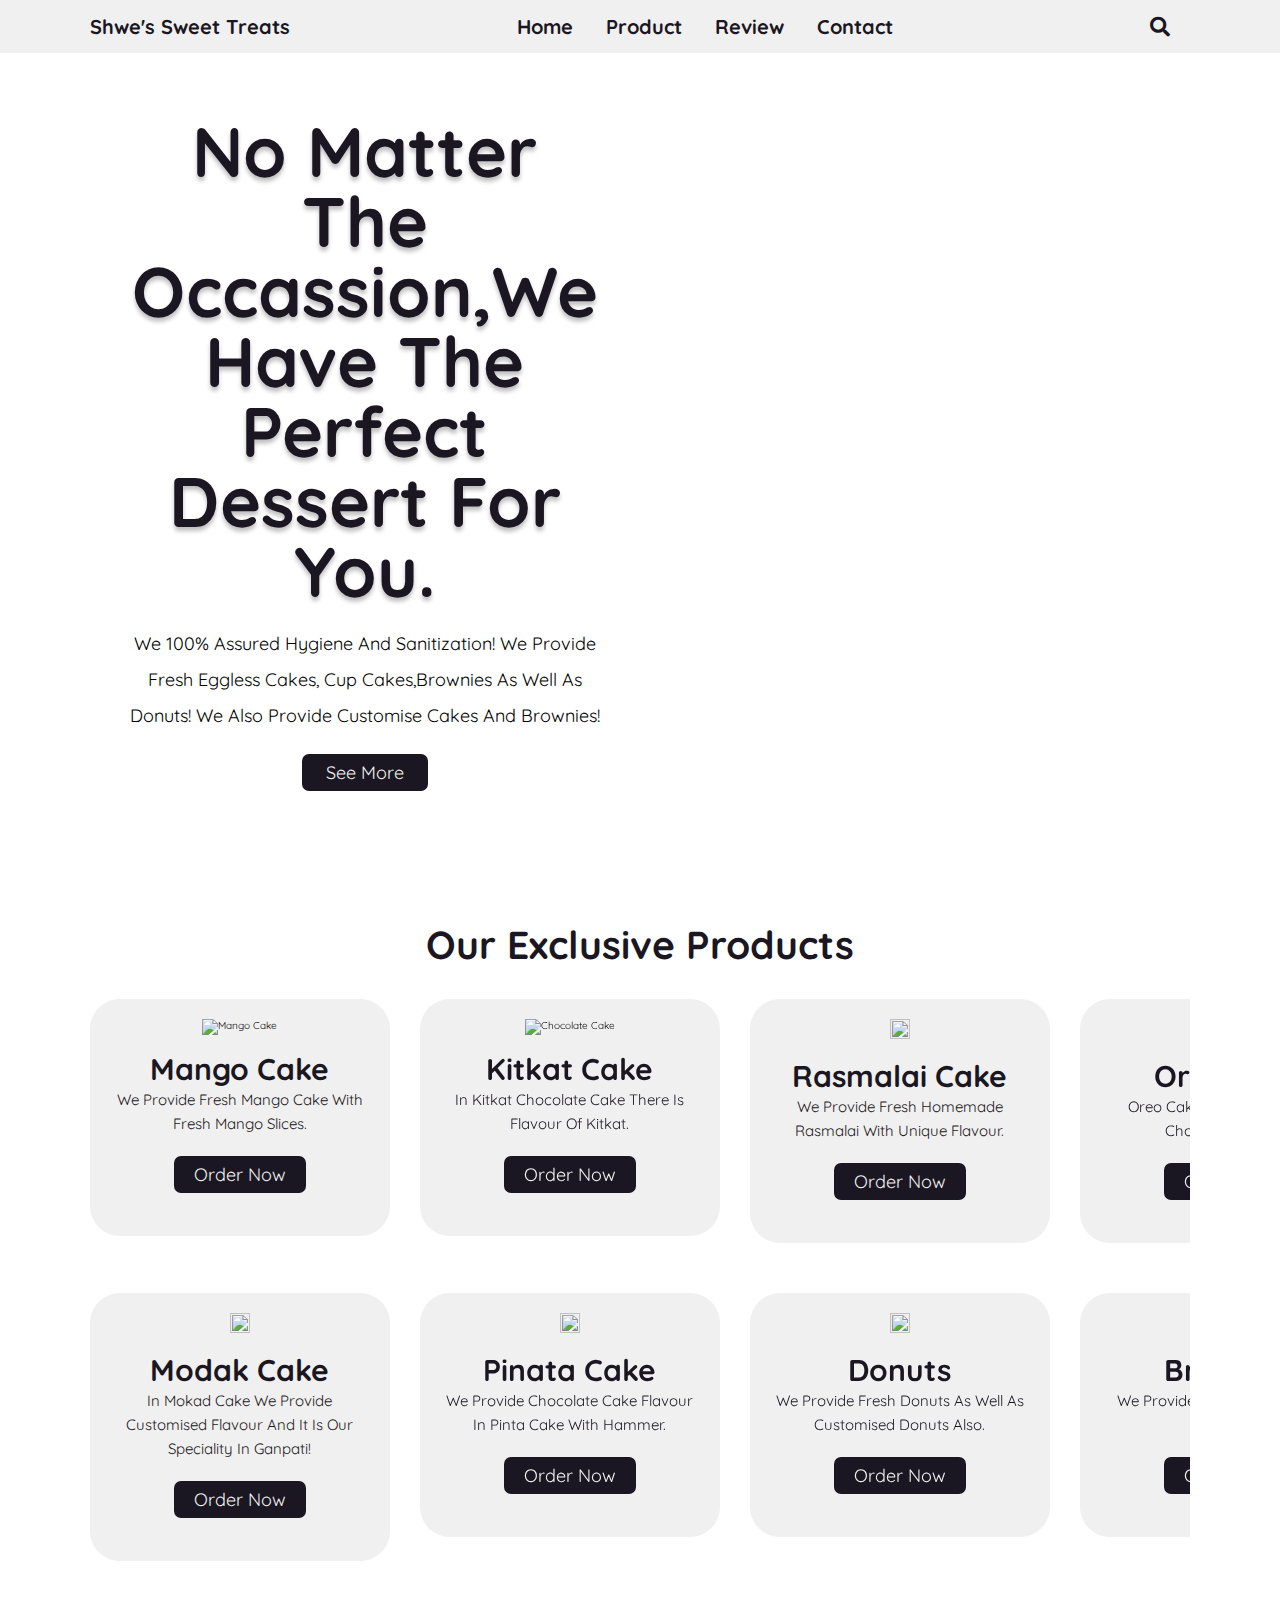
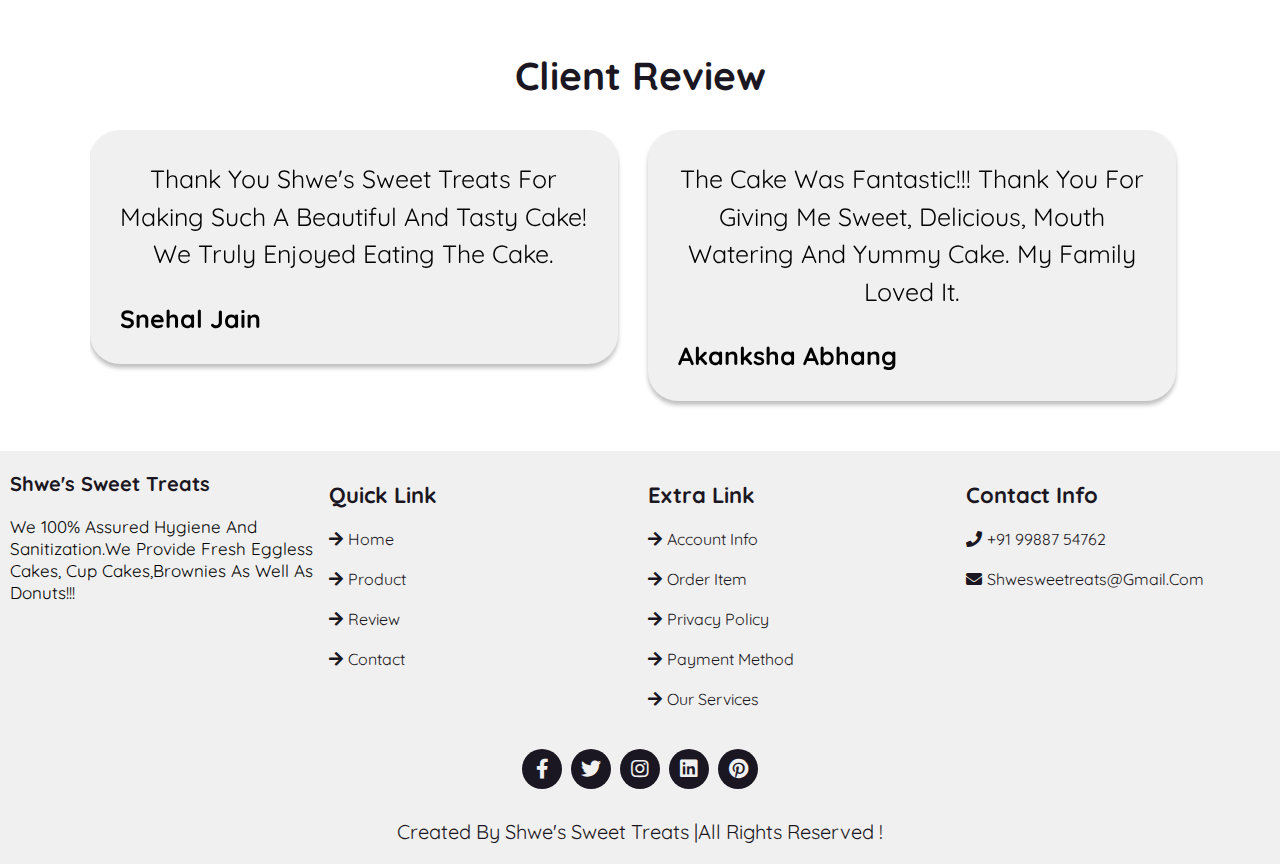
==== index.html @ 71a5730a "Add files via upload" ====
<!DOCTYPE html>
<html lang="en">
  <head>
    <meta charset="UTF-8" />
    <meta http-equiv="X-UA-Compatible" content="IE=edge" />
    <meta name="viewport" content="width=device-width, initial-scale=1.0" />
    <title>Shwe's Sweet Treats</title>

    <!-- swiper link  -->
    <link
      rel="stylesheet"
      href="https://unpkg.com/swiper/swiper-bundle.min.css"
    />

    <!-- cdn icon link  -->
    <link
      rel="stylesheet"
      href="https://cdnjs.cloudflare.com/ajax/libs/font-awesome/5.15.4/css/all.min.css"
    />
    <!-- custom css file  -->
    <link rel="stylesheet" href="style.css" />
  </head>

  <body>
    <!-- header section start here  -->
    <header class="header">
      <div class="logoContent">
        <a href="#" class="logo"><img src="images/cake_Logo.jpg" alt="" /></a>
        <h1 class="logoName">Shwe's Sweet Treats</h1>
      </div>

      <nav class="navbar">
        <a href="#home">home</a>
        <a href="#product">product</a>
        <a href="#review">review</a>
        <a href="#contact">contact</a>
      </nav>

      <div class="icon">
        <i class="fas fa-search" id="search"></i>
        <i class="fas fa-bars" id="menu-bar"></i>
      </div>

      <div class="search">
        <input type="search" placeholder="search..." />
      </div>
    </header>
    <!-- header section end here  -->

    <!-- home section start here  -->
    <section class="home" id="home">
      <div class="homeContent">
        <h2>No matter the occassion,we have the perfect dessert for you.</h2>
        <p>
          We 100% assured hygiene and sanitization! We provide fresh eggless
          cakes, Cup cakes,Brownies as well as donuts! We also provide customise
          Cakes and Brownies!
        </p>
        <div class="home-btn">
          <a href="#"><button>see more</button></a>
        </div>
      </div>
    </section>

    <!-- home section end here  -->

    <!-- product section start here  -->
    <section class="product" id="product">
      <div class="heading">
        <h2>Our Exclusive Products</h2>
      </div>
      <div class="swiper product-row">
        <div class="swiper-wrapper">
          <div class="swiper-slide box">
            <div class="img">
              <img src="images/cake1.jpg" alt="Mango cake" />
            </div>
            <div class="product-content">
              <h3>Mango cake</h3>
              <p>
                we provide fresh mango cake with fresh mango slices.
              </p>
              <div class="orderNow">
                <button>Order Now</button>
              </div>
            </div>
          </div>
          <div class="swiper-slide box">
            <div class="img">
              <img src="images/cake2.jpg" alt="Chocolate cake" />
            </div>
            <div class="product-content">
              <h3>Kitkat Cake</h3>
              <p>
                In Kitkat Chocolate cake there is flavour of Kitkat.
              </p>
              <div class="orderNow">
                <button>Order Now</button>
              </div>
            </div>
          </div>
          <div class="swiper-slide box">
            <div class="img">
              <img src="images/cake3.jpg" alt="" />
            </div>
            <div class="product-content">
              <h3>Rasmalai Cake</h3>
              <p>
                We provide fresh homemade rasmalai with unique flavour.
              </p>
              <div class="orderNow">
                <button>Order Now</button>
              </div>
            </div>
          </div>
          <div class="swiper-slide box">
            <div class="img">
              <img src="images/cake4.jpg" alt="" />
            </div>
            <div class="product-content">
              <h3>Oreo Cake</h3>
              <p>
                Oreo Cake have unique Oreo Chocolate flavour!
              </p>
              <div class="orderNow">
                <button>Order Now</button>
              </div>
            </div>
          </div>
        </div>
        <div class="swiper-pagination"></div>
      </div>
      <div class="swiper product-row">
        <div class="swiper-wrapper">
          <div class="swiper-slide box">
            <div class="img">
              <img src="images/cake5.jpg" alt="" />
            </div>
            <div class="product-content">
              <h3>Modak Cake</h3>
              <p>
                In mokad cake we provide customised flavour and it is our
                speciality in ganpati!
              </p>
              <div class="orderNow">
                <button>Order Now</button>
              </div>
            </div>
          </div>
          <div class="swiper-slide box">
            <div class="img">
              <img src="images/cake6.jpg" alt="" />
            </div>
            <div class="product-content">
              <h3>Pinata Cake</h3>
              <p>
                We provide Chocolate cake flavour in pinta cake with hammer.
              </p>
              <div class="orderNow">
                <button>Order Now</button>
              </div>
            </div>
          </div>
          <div class="swiper-slide box">
            <div class="img">
              <img src="images/cake7.jpg" alt="" />
            </div>
            <div class="product-content">
              <h3>Donuts</h3>
              <p>
                We provide fresh donuts as well as customised donuts also.
              </p>
              <div class="orderNow">
                <button>Order Now</button>
              </div>
            </div>
          </div>
          <div class="swiper-slide box">
            <div class="img">
              <img src="images/cake8.jpg" alt="" />
            </div>
            <div class="product-content">
              <h3>Brownies</h3>
              <p>
                We provide all types of flavours Brownies.
              </p>
              <div class="orderNow">
                <button>Order Now</button>
              </div>
            </div>
          </div>
        </div>
        <div class="swiper-pagination"></div>
      </div>
    </section>

    <!-- product section end here  -->

    <!-- review section start here  -->
    <section class="review" id="review">
      <div class="heading">
        <h2>client review</h2>
      </div>

      <div class="swiper review-row">
        <div class="swiper-wrapper">
          <div class="swiper-slide box">
            <div class="client-review">
              <p>
                Thank you Shwe's Sweet Treats for making such a beautiful and
                tasty cake! We truly enjoyed eating the cake.
              </p>
            </div>
            <div class="client-info">
              <div class="clientDetailed">
                <h3>Snehal Jain</h3>
              </div>
            </div>
          </div>
          <div class="swiper-slide box">
            <div class="client-review">
              <p>
                The cake was fantastic!!! Thank you for giving me sweet,
                delicious, mouth watering and yummy cake. My family loved it.
              </p>
            </div>
            <div class="client-info">
              <div class="clientDetailed">
                <h3>Akanksha Abhang</h3>
              </div>
            </div>
          </div>
          <div class="swiper-pagination"></div>
        </div>
      </div>
    </section>
    <!-- review section ends here  -->

    <!-- footer section start here  -->

    <footer class="footer" id="contact">
      <div class="box-container">
        <div class="mainBox">
          <div class="content">
            <a href="#"><img src="images/cake_Logo.jpg" alt="" /></a>
            <h1 class="logoName">Shwe's Sweet Treats</h1>
          </div>

          <p>
            We 100% assured hygiene and sanitization.We provide fresh eggless
            cakes, Cup cakes,Brownies as well as donuts!!!
          </p>
        </div>
        <div class="box">
          <h3>Quick link</h3>
          <a href="#"> <i class="fas fa-arrow-right"></i>Home</a>
          <a href="#"> <i class="fas fa-arrow-right"></i>product</a>
          <a href="#"> <i class="fas fa-arrow-right"></i>review</a>
          <a href="#"> <i class="fas fa-arrow-right"></i>contact</a>
        </div>
        <div class="box">
          <h3>Extra link</h3>
          <a href="#"> <i class="fas fa-arrow-right"></i>Account info</a>
          <a href="#"> <i class="fas fa-arrow-right"></i>order item</a>
          <a href="#"> <i class="fas fa-arrow-right"></i>privacy policy</a>
          <a href="#"> <i class="fas fa-arrow-right"></i>payment method</a>
          <a href="#"> <i class="fas fa-arrow-right"></i>our services</a>
        </div>
        <div class="box">
          <h3>Contact Info</h3>
          <a href="#"> <i class="fas fa-phone"></i>+91 99887 54762</a>
          <a href="#">
            <i class="fas fa-envelope"></i>shwesweetreats@gmail.com</a
          >
        </div>
      </div>
      <div class="share">
        <a href="#" class="fab fa-facebook-f"></a>
        <a href="#" class="fab fa-twitter"></a>
        <a href="#" class="fab fa-instagram"></a>
        <a href="#" class="fab fa-linkedin"></a>
        <a href="#" class="fab fa-pinterest"></a>
      </div>
      <div class="credit">
        created by <span>Shwe's Sweet Treats </span> |all rights reserved !
      </div>
    </footer>
  </body>
</html>
---- style.css ----
@import url("https://fonts.googleapis.com/css2?family=Quicksand:wght@300;400;500;600;700&display=swap");

:root {
  --black: #1b1722;
  --white: #f0f0f0;
  --box-shadow: 0px 4px 4px rgba(0, 0, 0, 0.25);
}
* {
  font-family: "Quicksand", sans-serif;
  margin: 0;
  padding: 0;
  box-sizing: border-box;
  outline: none;
  border: none;
  text-decoration: none;
  text-transform: capitalize;
  transition: 0.2s linear;
}
html {
  font-size: 62.5%;
  overflow-x: hidden;
  scroll-padding-top: 7rem;
  scroll-behavior: smooth;
}
html::-webkit-scrollbar {
  width: 0.8rem;
}
html::-webkit-scrollbar-track {
  background: transparent;
}
html::-webkit-scrollbar-thumb {
  background-color: var(--white);
  border-radius: 5rem;
}

.header {
  top: 0;
  right: 0;
  left: 0;
  background-color: var(--white);
  display: flex;
  align-items: center;
  justify-content: space-between;
  position: fixed;
  padding: 1.4rem 7%;
  z-index: 999;
}
.header .logoContent {
  display: flex;
  align-items: center;
}
.header .logoContent .logo img {
  height: 4rem;
}
.header .logoContent .logoName {
  color: var(--black);
  font-size: 2rem;
  font-weight: bolder;
}

.header .navbar a {
  font-size: 2rem;
  margin-right: 3rem;
  color: var(--black);
  font-weight: bold;
}
.header .navbar a:hover {
  border-bottom: 0.1rem solid var(--black);
  padding-bottom: 0.4rem;
}
.header .icon i {
  font-size: 2rem;
  margin-right: 2rem;
  color: var(--black);
  cursor: pointer;
}

.header .search {
  display: none;
  top: 100%;
  margin: 1.5rem 7%;
  background-color: transparent;
  width: 50%;
  right: 0;
  height: 5rem;
  position: absolute;
}
.header .search input {
  width: 100%;
  height: 100%;
  font-size: 1.5rem;
  background-color: var(--white);
  color: var(--black);
  margin-right: 7%;
  border-radius: 1rem;
  padding: 0.5rem 1rem;
  box-shadow: var(--box-shadow);
}
.header .search.active {
  display: inline-block;
}
#menu-bar {
  display: none;
}

.home {
  min-height: 100vh;
  display: flex;
  align-items: center;
  background: url(images/dark.png) no-repeat;
  background-size: cover;
  background-position: center center;
}
.home .homeContent {
  width: 50%;
  float: left;
  text-align: center;
  padding: 4rem;
}
.home .homeContent h2 {
  font-size: 7rem;
  font-weight: bolder;
  margin-bottom: 2rem;
  line-height: 7rem;
  color: var(--black);
  text-shadow: var(--box-shadow);
}
.home .homeContent p {
  font-size: 1.8rem;
  line-height: 2;
  margin-bottom: 2rem;
}
.home .homeContent .home-btn {
  height: 3rem;
}
.home .homeContent .home-btn button {
  font-size: 1.8rem;
  background-color: var(--black);
  color: var(--white);
  border-radius: 0.7rem;
  padding: 0.7rem 2.4rem;
  cursor: pointer;
}
.home .homeContent .home-btn button:hover {
  font-size: 2rem;
}
section {
  padding: 2rem 7%;
}
.heading {
  text-align: center;
  font-size: 2.6rem;
  margin-bottom: 3rem;
  color: var(--black);
}

.product .product-row {
  margin-bottom: 5rem;
  display: flex;
  align-items: center;
}
.product .product-row .box {
  display: flex;
  flex-direction: column;
  width: 30rem;
  background-color: var(--white);
  align-items: center;
  text-align: center;
  padding: 2rem;
  gap: 1.5rem;
  border-radius: 3rem;
  margin-right: 3rem;
}
.product .product-row .img img {
  height: 100%;
  width: 100%;
}
.product .product-row .img img:hover {
  transform: scale(1.1);
}
.product .product-row .content {
  margin-bottom: 3rem;
}
.product .product-row .product-content h3 {
  font-size: 3rem;
  color: var(--black);
}
.product .product-row .product-content p {
  font-size: 1.5rem;
  line-height: 1.6;
  color: var(--black);
}
.product .product-row .product-content .orderNow {
  height: 3rem;
  margin-top: 2rem;
  margin-bottom: 3rem;
}
.product .product-row .product-content .orderNow button {
  font-size: 1.8rem;
  background-color: var(--black);
  color: var(--white);
  border-radius: 0.7rem;
  padding: 0.7rem 2rem;
  cursor: pointer;
}
.product .product-row .product-content .orderNow button:hover {
  font-size: 2rem;
}

.review .review-row {
  display: flex;
  flex-direction: column;
  align-items: center;
}
.review .review-row .box {
  width: 48%;
  margin-right: 3rem;
  margin-bottom: 3rem;
  padding: 3rem;
  border-radius: 3rem;
  background-color: var(--white);
  box-shadow: var(--box-shadow);
}

.review .review-row .box .client-review {
  margin-bottom: 3rem;
}
.review .review-row .box .client-review p {
  text-align: center;
  font-size: 2.5rem;
  line-height: 1.5;
}
.review .review-row .box .client-info {
  display: flex;
  align-items: center;
}
.review .review-row .box .client-info .img {
  padding-right: 3rem;
}
.review .review-row .box .client-info .img img {
  width: 7rem;
  height: 7rem;
  clip-path: circle(50% at 50% 50%);
}

.review .review-row .box .client-info .clientDetailed h3 {
  font-size: 2.5rem;
}
.review .review-row .box .client-info .clientDetailed p {
  font-size: 1.5rem;
}

.footer {
  background-color: var(--white);
  background-size: cover;
  background-position: center center;
}
.footer .box-container {
  display: grid;
  grid-template-columns: repeat(auto-fit, minmax(25rem, 1fr));
  gap: 1.5rem;
  padding: 2rem 1rem;
}
.footer .box-container .mainBox .content {
  display: flex;
  align-items: center;
  margin-bottom: 2rem;
}
.footer .box-container .mainBox .content h1 {
  font-size: 2rem;
  color: var(--black);
}
.footer .box-container .mainBox p {
  font-size: 1.7rem;
  line-height: 1.3;
  margin-bottom: 2rem;
}
.footer .box-container .box h3 {
  font-size: 2.2rem;
  color: var(--black);
  padding: 1rem 0;
}
.footer .box-container .box a {
  display: block;
  font-size: 1.6rem;
  color: var(--black);
  padding: 1rem 0;
}
.footer .box-container .box a i {
  padding-right: 0.5rem;
  color: var(--black);
}
.footer .box-container .box a:hover i {
  padding-right: 2rem;
}

.footer .share {
  padding: 1rem 0;
  text-align: center;
}
.footer .share a {
  height: 4rem;
  width: 4rem;
  line-height: 4rem;
  font-size: 2rem;
  color: var(--white);
  background: var(--black);
  margin: 0 0.3rem;
  border-radius: 50%;
}
.footer .share a:hover {
  background: var(--white);
  color: var(--black);
}
.footer .credit {
  font-size: 2rem;
  margin-top: 2rem;
  padding-bottom: 2rem;
  color: var(--black);
  text-align: center;
}

.swiper-pagination-bullet {
  background-color: var(--black);
}
.swiper-button-next {
  color: var(--black);
}
.swiper-button-prev {
  color: var(--black);
}

/* media queries for web responsive */

@media (max-width: 991px) {
  html {
    font-size: 55%;
  }
  .header {
    padding: 1.3rem 3rem;
  }
  .home .homeContent {
    margin-left: 0;
    width: 80%;
  }
}

@media (max-width: 768px) {
  #menu-bar {
    display: inline-block;
  }
  .header .navbar {
    position: absolute;
    top: 100%;
    right: -100%;
    width: 25rem;
    background-color: var(--white);
    height: 80vh;
  }
  .header .navbar.active {
    right: 0;
  }
  .header .navbar a {
    display: block;
    font-size: 2rem;
    color: black;
    margin: 1.5rem;
  }

  .home .homeContent {
    margin-left: 0;
    width: 90%;
  }
}

@media (max-width: 600px) {
  html {
    font-size: 50%;
  }
}
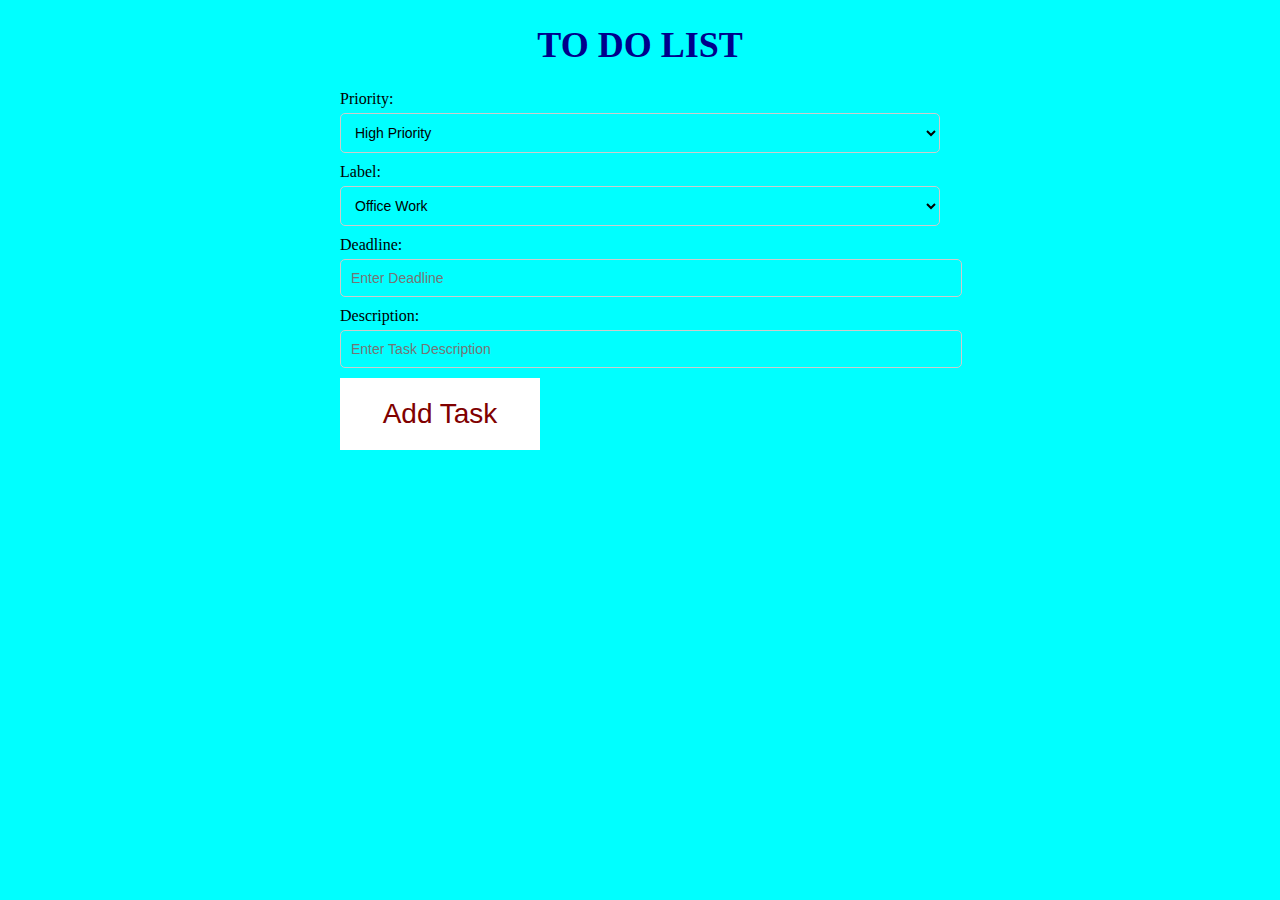
==== commit 6fab28b4: "Add files via upload" ====
--- a/index.html
+++ b/index.html
@@ -1,289 +1,39 @@
 <!DOCTYPE html>
-<html lang="en">
-  <head>
-    <meta charset="UTF-8" />
-    <meta http-equiv="X-UA-Compatible" content="IE=edge" />
-    <meta name="viewport" content="width=device-width, initial-scale=1.0" />
-    <title>Shwe's Sweet Treats</title>
+<html>
+<head>
+    <title>TO DO LIST</title>
+    <link rel="stylesheet" href="styles.css">
 
-    <!-- swiper link  -->
-    <link
-      rel="stylesheet"
-      href="https://unpkg.com/swiper/swiper-bundle.min.css"
-    />
+</head>
+<body>
+    <div class="container">
+        <h1 class="text">TO DO LIST</h1>
+        <form id="taskForm">
+            <label for="priority">Priority:</label>
+            <select name="priority" id="priority">
+                <option value="High Priority">High Priority</option>
+                <option value="Medium Priority">Medium Priority</option>
+                <option value="Low Priority">Low Priority</option>
+            </select>
 
-    <!-- cdn icon link  -->
-    <link
-      rel="stylesheet"
-      href="https://cdnjs.cloudflare.com/ajax/libs/font-awesome/5.15.4/css/all.min.css"
-    />
-    <!-- custom css file  -->
-    <link rel="stylesheet" href="style.css" />
-  </head>
+            <label for="label">Label:</label>
+            <select name="label" id="label">
+                <option value="Office Work">Office Work</option>
+                <option value="Home">Home</option>
+                <option value="Personal Work">Personal Work</option>
+                <option value="Study">Study</option>
+            </select>
 
-  <body>
-    <!-- header section start here  -->
-    <header class="header">
-      <div class="logoContent">
-        <a href="#" class="logo"><img src="images/cake_Logo.jpg" alt="" /></a>
-        <h1 class="logoName">Shwe's Sweet Treats</h1>
-      </div>
+            <label for="deadline">Deadline:</label>
+            <input type="text" id="deadline" name="deadline" placeholder="Enter Deadline">
 
-      <nav class="navbar">
-        <a href="#home">home</a>
-        <a href="#product">product</a>
-        <a href="#review">review</a>
-        <a href="#contact">contact</a>
-      </nav>
+            <label for="description">Description:</label>
+            <input type="text" id="description" name="description" placeholder="Enter Task Description">
 
-      <div class="icon">
-        <i class="fas fa-search" id="search"></i>
-        <i class="fas fa-bars" id="menu-bar"></i>
-      </div>
-
-      <div class="search">
-        <input type="search" placeholder="search..." />
-      </div>
-    </header>
-    <!-- header section end here  -->
-
-    <!-- home section start here  -->
-    <section class="home" id="home">
-      <div class="homeContent">
-        <h2>No matter the occassion,we have the perfect dessert for you.</h2>
-        <p>
-          We 100% assured hygiene and sanitization! We provide fresh eggless
-          cakes, Cup cakes,Brownies as well as donuts! We also provide customise
-          Cakes and Brownies!
-        </p>
-        <div class="home-btn">
-          <a href="#"><button>see more</button></a>
-        </div>
-      </div>
-    </section>
-
-    <!-- home section end here  -->
-
-    <!-- product section start here  -->
-    <section class="product" id="product">
-      <div class="heading">
-        <h2>Our Exclusive Products</h2>
-      </div>
-      <div class="swiper product-row">
-        <div class="swiper-wrapper">
-          <div class="swiper-slide box">
-            <div class="img">
-              <img src="images/cake1.jpg" alt="Mango cake" />
-            </div>
-            <div class="product-content">
-              <h3>Mango cake</h3>
-              <p>
-                we provide fresh mango cake with fresh mango slices.
-              </p>
-              <div class="orderNow">
-                <button>Order Now</button>
-              </div>
-            </div>
-          </div>
-          <div class="swiper-slide box">
-            <div class="img">
-              <img src="images/cake2.jpg" alt="Chocolate cake" />
-            </div>
-            <div class="product-content">
-              <h3>Kitkat Cake</h3>
-              <p>
-                In Kitkat Chocolate cake there is flavour of Kitkat.
-              </p>
-              <div class="orderNow">
-                <button>Order Now</button>
-              </div>
-            </div>
-          </div>
-          <div class="swiper-slide box">
-            <div class="img">
-              <img src="images/cake3.jpg" alt="" />
-            </div>
-            <div class="product-content">
-              <h3>Rasmalai Cake</h3>
-              <p>
-                We provide fresh homemade rasmalai with unique flavour.
-              </p>
-              <div class="orderNow">
-                <button>Order Now</button>
-              </div>
-            </div>
-          </div>
-          <div class="swiper-slide box">
-            <div class="img">
-              <img src="images/cake4.jpg" alt="" />
-            </div>
-            <div class="product-content">
-              <h3>Oreo Cake</h3>
-              <p>
-                Oreo Cake have unique Oreo Chocolate flavour!
-              </p>
-              <div class="orderNow">
-                <button>Order Now</button>
-              </div>
-            </div>
-          </div>
-        </div>
-        <div class="swiper-pagination"></div>
-      </div>
-      <div class="swiper product-row">
-        <div class="swiper-wrapper">
-          <div class="swiper-slide box">
-            <div class="img">
-              <img src="images/cake5.jpg" alt="" />
-            </div>
-            <div class="product-content">
-              <h3>Modak Cake</h3>
-              <p>
-                In mokad cake we provide customised flavour and it is our
-                speciality in ganpati!
-              </p>
-              <div class="orderNow">
-                <button>Order Now</button>
-              </div>
-            </div>
-          </div>
-          <div class="swiper-slide box">
-            <div class="img">
-              <img src="images/cake6.jpg" alt="" />
-            </div>
-            <div class="product-content">
-              <h3>Pinata Cake</h3>
-              <p>
-                We provide Chocolate cake flavour in pinta cake with hammer.
-              </p>
-              <div class="orderNow">
-                <button>Order Now</button>
-              </div>
-            </div>
-          </div>
-          <div class="swiper-slide box">
-            <div class="img">
-              <img src="images/cake7.jpg" alt="" />
-            </div>
-            <div class="product-content">
-              <h3>Donuts</h3>
-              <p>
-                We provide fresh donuts as well as customised donuts also.
-              </p>
-              <div class="orderNow">
-                <button>Order Now</button>
-              </div>
-            </div>
-          </div>
-          <div class="swiper-slide box">
-            <div class="img">
-              <img src="images/cake8.jpg" alt="" />
-            </div>
-            <div class="product-content">
-              <h3>Brownies</h3>
-              <p>
-                We provide all types of flavours Brownies.
-              </p>
-              <div class="orderNow">
-                <button>Order Now</button>
-              </div>
-            </div>
-          </div>
-        </div>
-        <div class="swiper-pagination"></div>
-      </div>
-    </section>
-
-    <!-- product section end here  -->
-
-    <!-- review section start here  -->
-    <section class="review" id="review">
-      <div class="heading">
-        <h2>client review</h2>
-      </div>
-
-      <div class="swiper review-row">
-        <div class="swiper-wrapper">
-          <div class="swiper-slide box">
-            <div class="client-review">
-              <p>
-                Thank you Shwe's Sweet Treats for making such a beautiful and
-                tasty cake! We truly enjoyed eating the cake.
-              </p>
-            </div>
-            <div class="client-info">
-              <div class="clientDetailed">
-                <h3>Snehal Jain</h3>
-              </div>
-            </div>
-          </div>
-          <div class="swiper-slide box">
-            <div class="client-review">
-              <p>
-                The cake was fantastic!!! Thank you for giving me sweet,
-                delicious, mouth watering and yummy cake. My family loved it.
-              </p>
-            </div>
-            <div class="client-info">
-              <div class="clientDetailed">
-                <h3>Akanksha Abhang</h3>
-              </div>
-            </div>
-          </div>
-          <div class="swiper-pagination"></div>
-        </div>
-      </div>
-    </section>
-    <!-- review section ends here  -->
-
-    <!-- footer section start here  -->
-
-    <footer class="footer" id="contact">
-      <div class="box-container">
-        <div class="mainBox">
-          <div class="content">
-            <a href="#"><img src="images/cake_Logo.jpg" alt="" /></a>
-            <h1 class="logoName">Shwe's Sweet Treats</h1>
-          </div>
-
-          <p>
-            We 100% assured hygiene and sanitization.We provide fresh eggless
-            cakes, Cup cakes,Brownies as well as donuts!!!
-          </p>
-        </div>
-        <div class="box">
-          <h3>Quick link</h3>
-          <a href="#"> <i class="fas fa-arrow-right"></i>Home</a>
-          <a href="#"> <i class="fas fa-arrow-right"></i>product</a>
-          <a href="#"> <i class="fas fa-arrow-right"></i>review</a>
-          <a href="#"> <i class="fas fa-arrow-right"></i>contact</a>
-        </div>
-        <div class="box">
-          <h3>Extra link</h3>
-          <a href="#"> <i class="fas fa-arrow-right"></i>Account info</a>
-          <a href="#"> <i class="fas fa-arrow-right"></i>order item</a>
-          <a href="#"> <i class="fas fa-arrow-right"></i>privacy policy</a>
-          <a href="#"> <i class="fas fa-arrow-right"></i>payment method</a>
-          <a href="#"> <i class="fas fa-arrow-right"></i>our services</a>
-        </div>
-        <div class="box">
-          <h3>Contact Info</h3>
-          <a href="#"> <i class="fas fa-phone"></i>+91 99887 54762</a>
-          <a href="#">
-            <i class="fas fa-envelope"></i>shwesweetreats@gmail.com</a
-          >
-        </div>
-      </div>
-      <div class="share">
-        <a href="#" class="fab fa-facebook-f"></a>
-        <a href="#" class="fab fa-twitter"></a>
-        <a href="#" class="fab fa-instagram"></a>
-        <a href="#" class="fab fa-linkedin"></a>
-        <a href="#" class="fab fa-pinterest"></a>
-      </div>
-      <div class="credit">
-        created by <span>Shwe's Sweet Treats </span> |all rights reserved !
-      </div>
-    </footer>
-  </body>
+            <button type="submit">Add Task</button>
+        </form>
+        <ul id="taskList" class="task-list"></ul>
+    </div>
+    <script src="index.js"></script>
+</body>
 </html>
--- a/styles.css
+++ b/styles.css
@@ -0,0 +1,109 @@
+*{
+    background-color: cyan;
+}
+body{
+    font-family: 'Times New Roman', sans-serif;
+    margin: 0;
+    padding: 0;
+}
+.container{
+    max-width: 600px;
+    margin: 0 auto;
+    padding: 20 px;
+}
+h1{
+    text-align: center;
+}
+label{
+    display: block;
+    margin-bottom: 5px;
+}
+input[type="text"], select{
+    width: 100%;
+    padding: 10px;
+    font-size: 14px;
+    margin-bottom: 10px;
+    border-radius: 5px;
+    border: 1px solid #ccc;
+}
+button{
+    position: relative;
+    background-color: #ffffff;
+    border: none;
+    font-size: 28px;
+    color: maroon;
+    padding: 20px;
+    width: 200px;
+    text-align: center;
+    -webkit-transition-duration: 0.4s;
+    transition-duration: 0.4s;
+    overflow: hidden;
+    cursor: pointer;
+}
+button:after{
+    content: "";
+    background: red;
+    display: block;
+    position: absolute;
+    padding-top: 300%;
+    padding-left: 350%;
+    margin-left: -20px!important;
+    margin-left: -120%;
+    opacity: 0;
+    transition: all 0.8s;
+}
+button:active:after{
+    padding: 0;
+    margin: 0;
+    opacity: 1;
+    transition: 0s;
+}
+.delete-button {
+    font-size: 12px;
+    padding: 5px 8px;
+    border-radius: 3px;
+    background-color: maroon;
+    border: none;
+    color: white;
+    cursor: pointer;
+}
+
+.task-list {
+    list-style-type: none;
+    padding: 0;
+}
+.task{
+    margin-bottom: 10px;
+    padding: 10px;
+    border-radius: 5px;
+    background-color: #f9f9f9;
+}
+.task .task-header{
+    display: flex;
+    justify-content: space-between;
+    align-items: center;
+    margin-bottom: 5px;
+}
+.task .task-header .priority{
+    font-weight: bold;
+}
+.task .task-header .label{
+    font-style: italic;
+}
+.task .task-body{
+    font-size: 14px;
+}
+.task .task-footer{
+    font-size: 12px;
+    color: palevioletred;
+}
+.text{
+    font-size: 36px;
+    color: darkblue;
+    text-align: center;
+    animation: glow 2s ease-in-out infinite alternate;
+}
+@-webkit-keyframes glow{
+    From{text-shadow: 1px 2px 3px blue, 3px 2px 1px green,2px 3px 5px pink,4px 4px 3px brown}
+    To{text-shadow: 1px 0px 4px green, 2px 2px 4px orange,2px 4px 2px deeppink,1px 3px 1px gray}
+}